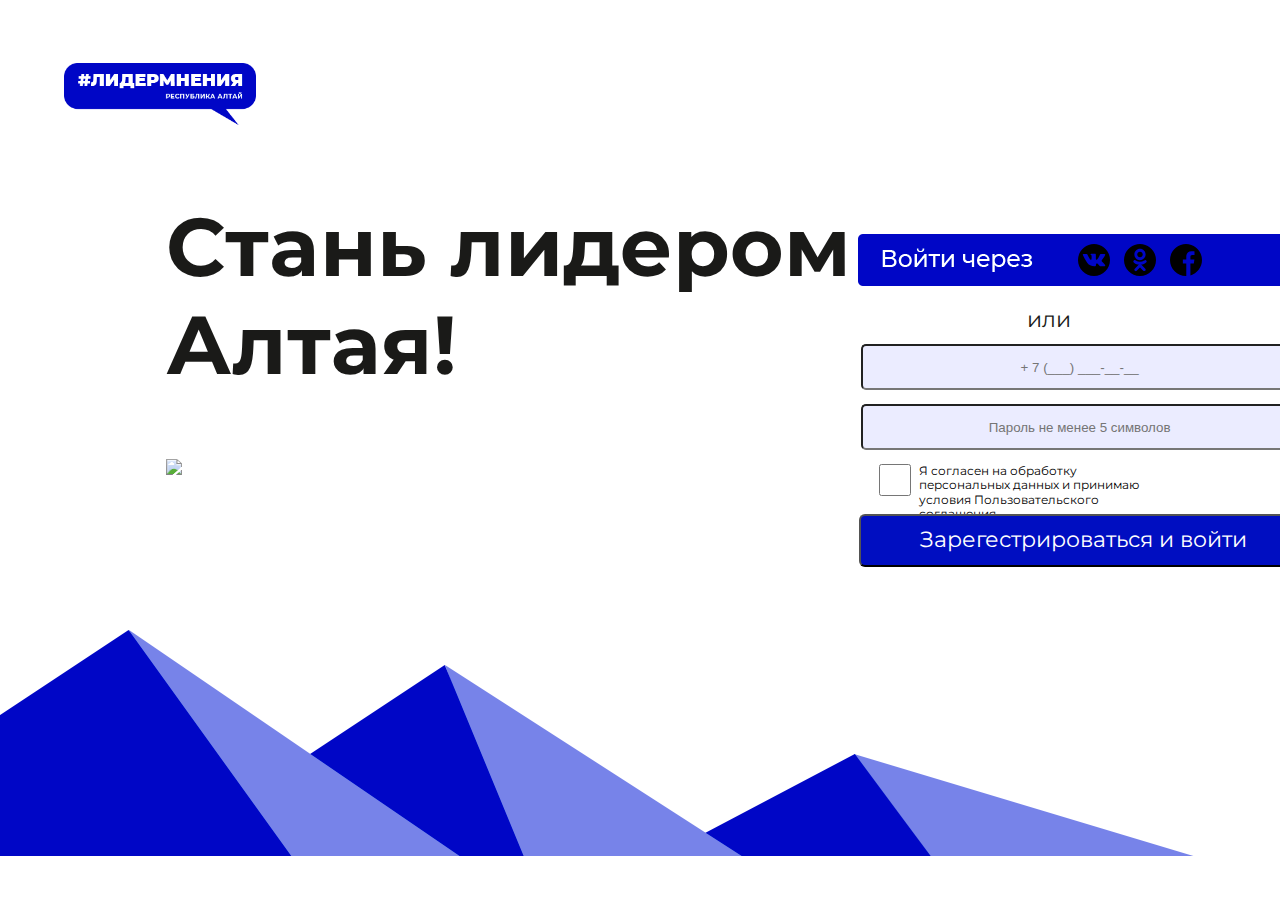
==== login.html @ 44f7c71d "v2.0" ====
<!DOCTYPE html>
<html style="background-color: white; overflow:  hidden;">
<head>
	<title>Лидер Алтай</title>
	<meta charset="utf-8">
	<link rel="stylesheet" type="text/css" href="style.css">
	<link href="https://fonts.googleapis.com/css2?family=Montserrat:wght@400;700&display=swap" rel="stylesheet">
</head>
<body>
<img class="logo2" src="img/logo2.png">




<div class="fon1">
	<img src="img/fon1.png">
</div>


<div class="how1">
	<img src="img/how1.png">
</div>

<h1 class="lid">Стaнь лидером <br> Алтая!</h1>



<div class="vhod">
	<img src="img/soc.png">
	<a href=""><img class="soc" src="img/vk.svg"></a>
	<a href=""><img class="soc" style="left: 85%" src="img/odnoklassniki.svg"></a>
	<a href=""><img class="soc" style="left: 100%" src="img/facebook.svg"></a>

	<p class="txt1"> или </p>

	<form>
                <input class="vvod" type="text" placeholder="+ 7 (___) ___-__-__">
                <input class="vvod" style="top:170px" type="password" placeholder="Пароль не менее 5 символов">
                <input class="check1" type="checkbox"> <p class="txt2">Я согласен на обработку персональных данных и принимаю условия Пользовательского соглашения</p>
                <button>Зарегестрироваться и войти</button>
            </form>
</div>

</body>
</html>
---- style.css ----
*
{
	margin: 0;
}

a
{
	text-decoration: none;
}

.menu
{
	position: fixed;
  left: 0px;
  top: 0px;
	background-color: #ffffff;
	width: 21%;
	height: 100%;
}


.logo
{
	position: absolute;
	left: 25%;
	top: 8%;
}

.menu a
{
  font-size: 22px;
  font-family: 'Montserrat', sans-serif;
  color: rgb(0, 0, 0);
  line-height: 1.2;
  text-align: left;
  transition: 0.4s;

}




.menu ul
{
	list-style-type: none;
}

.menu li
{
	 margin-bottom: 50px;
	 transition: 0.4s;
}

.menu li img
{
	 margin-right: 10px;
	 position: relative;
	 bottom: -5px;
	}

.menu li:hover
{

	transform: scale(1.1, 1.1);

}

.str
{
	position: absolute;
	top: 21%;
	left: 6%;
}


.help
{
	position: absolute;
	top: 83%;
	left: 6%;
}


.lenta
{
position: absolute;
left: 21%;
width: 79%;
height: 100%;
background-color: #ebecff;
z-index: 2;
}

html
{
	background-color: #ebecff;
}



.lenta button
{
  border-radius: 5px;
  background-color: #000ec1;
  position: inherit;
  left: 52%;
  top: 9%;
  width: 370px;
  height: 47px;
  font-family: "Montserrat";
  color: white;
  line-height: 1.2;
 font-size: 22px;
}




.block
{
	position: relative;
	width: 77%;
	height: 29%;
    top: 21%;
    left: 6%;
    border-bottom: solid;
     border-color: rgb(0, 1, 7);
     margin-bottom: 50px; 
}

.block h2 
{
  font-size: 22px;
  font-family: "Montserrat";
  color: rgb(0, 0, 0);
  font-weight: bold;
  line-height: 1.2;
  text-align: left;
   transition: 0.4s;
  
}






.text 
{
  font-size: 14px;
  font-family: "Montserrat";
  color: rgb(0, 0, 0);
  line-height: 1.2;
  text-align: left;
  position: relative;
display: inline-block;
width: 65%;
margin-right: 2%;
height: 80%;
}


.photo
{
  background-color: rgb(184, 184, 184);
  position: relative;
  margin-right: 2%;
  width: 130px;
  height: 130px;
  display: inline-block; 
 margin-top: -1%;
}


.photo1
{
	position: absolute ;
top: 80%;
left: 0;
z-index: 5;
}

.text1
{
  font-size: 14px;
  font-family: "Montserrat";
  color: rgb(0, 0, 0);
  font-weight: bold;
  line-height: 1.2;
  text-align: left;
  top: 82%;
  margin-left: 40px;
  position: absolute;
}


.zag
{
	font-size: 20px;
	margin-top: 7%;
  font-family: "Montserrat";
  color: rgb(0, 0, 0);
  line-height: 1.2;
  text-align: left;
	position: inherit;

	margin-left: 6%;
}


.fon1
{
       width: 100%;
       height: 100%;
position: absolute;
}

.fon1 img
{
  top: 70%;
position: inherit;
}

.how1
{
	width: 100%;
	height: 16%;
	position: absolute;
	top: 51%;
	left: 13%;
}

.how1 img
{
width: 46%;
height: auto;
}

.lid
{
  font-size: 82px;
  font-family: "Montserrat";
  color: rgb(26, 26, 24);
  font-weight: bold;
  line-height: 1.2;
  text-align: left;
  position: absolute;
  left: 13%;
  top: 22%;
  z-index: 11;

}

.logo2
{
position: absolute;
left: 5%;
top: 7%;
	width: 15%;
	height: auto;
}

.vhod
{
	width: 24%;
	height: auto;
	position: absolute;
	left: 67%;
	top: 26%;
}

.txt1
{
	 font-size: 22px;
  font-family: "Montserrat";
  color: rgb(26, 26, 24);
  line-height: 1.2;
  text-align: center;
  position: absolute;
  left: 55%;
  top: 130%;

}


.soc
{
	position: absolute;
	width: 42px;
	height: 32px;
	left: 70%;
	top: 17%;

}

form button {
  border-radius: 6px;
  background-color: rgb(0, 14, 193);
  position: absolute;
  left: 1px;
  top: 280px;
  width: 450px;
  height: 53px;
  font-size: 22px;
  font-family: "Montserrat";
  color: rgb(255, 255, 255);
  line-height: 1.2;
  text-align: center;
}


.check1 {
  border-radius: 3px;
  background-color: #ebecff;
  position: absolute;
top: 230px;
  width: 32px;
  height: 32px;
  left: 7%;
}

.txt2
{
	font-size: 12px;
  font-family: "Montserrat";
  color: rgb(0, 0, 0);
  top: 230px;
  line-height: 1.2;
    text-align: left;
  position: absolute;
  left: 20%;
}

.vvod {
  border-radius: 5px;
  background-color: rgb(235, 236, 255);
  position: absolute;
  left: 1%;
  top: 110px;
  width: 430px;
  height: 40px;
  text-align: center;
}
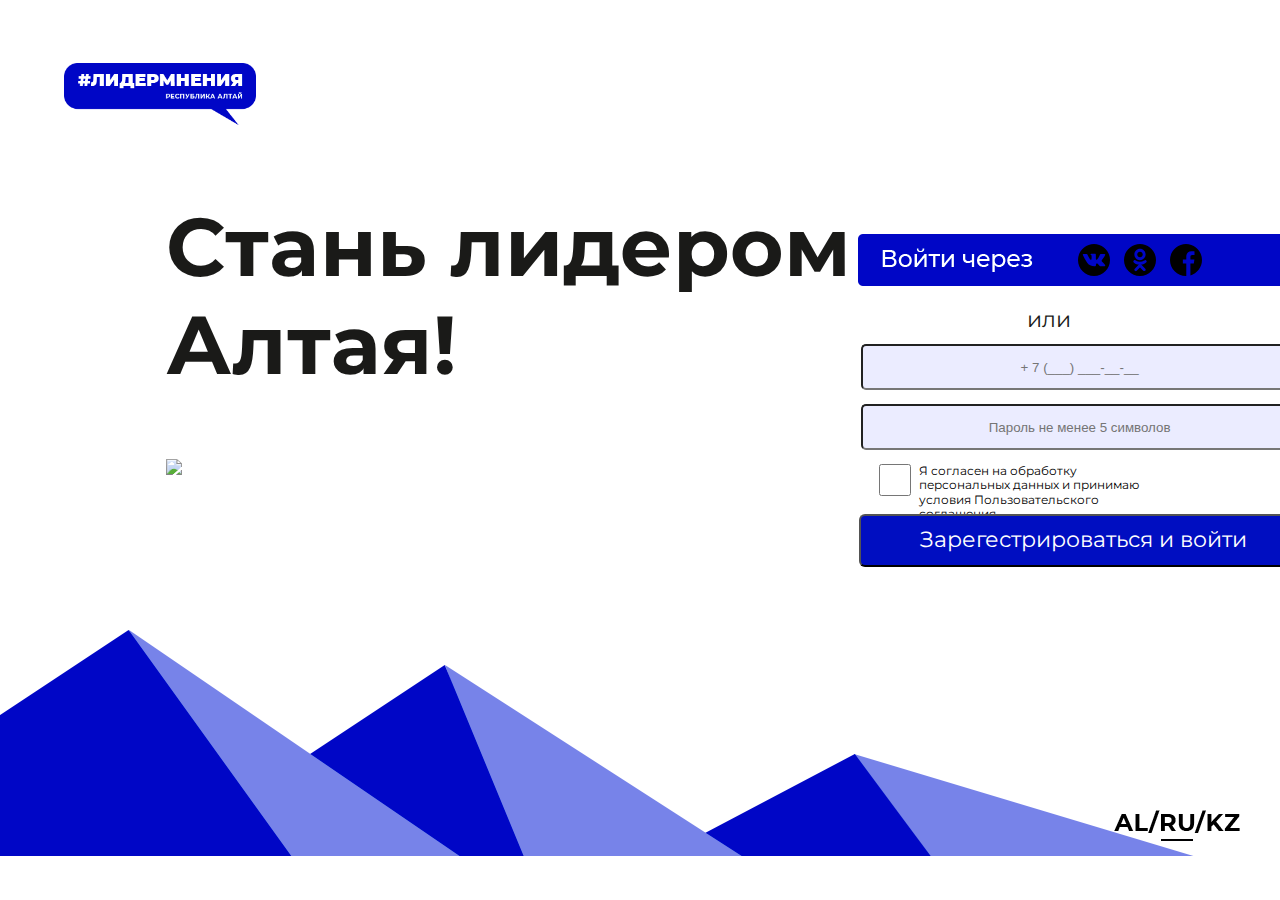
==== commit e2419cff: "v2.1" ====
--- a/login.html
+++ b/login.html
@@ -41,5 +41,7 @@
             </form>
 </div>
 
+
+<img style="left: 87%; top: 90%; position: absolute;" src="img/lang.png">
 </body>
 </html>--- a/style.css
+++ b/style.css
@@ -344,3 +344,13 @@
 
 
 
+.avatar {
+  border-radius: 50%;
+  background-color: rgb(255, 255, 255);
+  box-shadow: 0px 17px 49.68px 4.32px rgba(1, 1, 1, 0.06);
+  position: absolute;
+  left: 10%;
+  top: 20%;
+  width: 325px;
+  height: 325px;
+}
